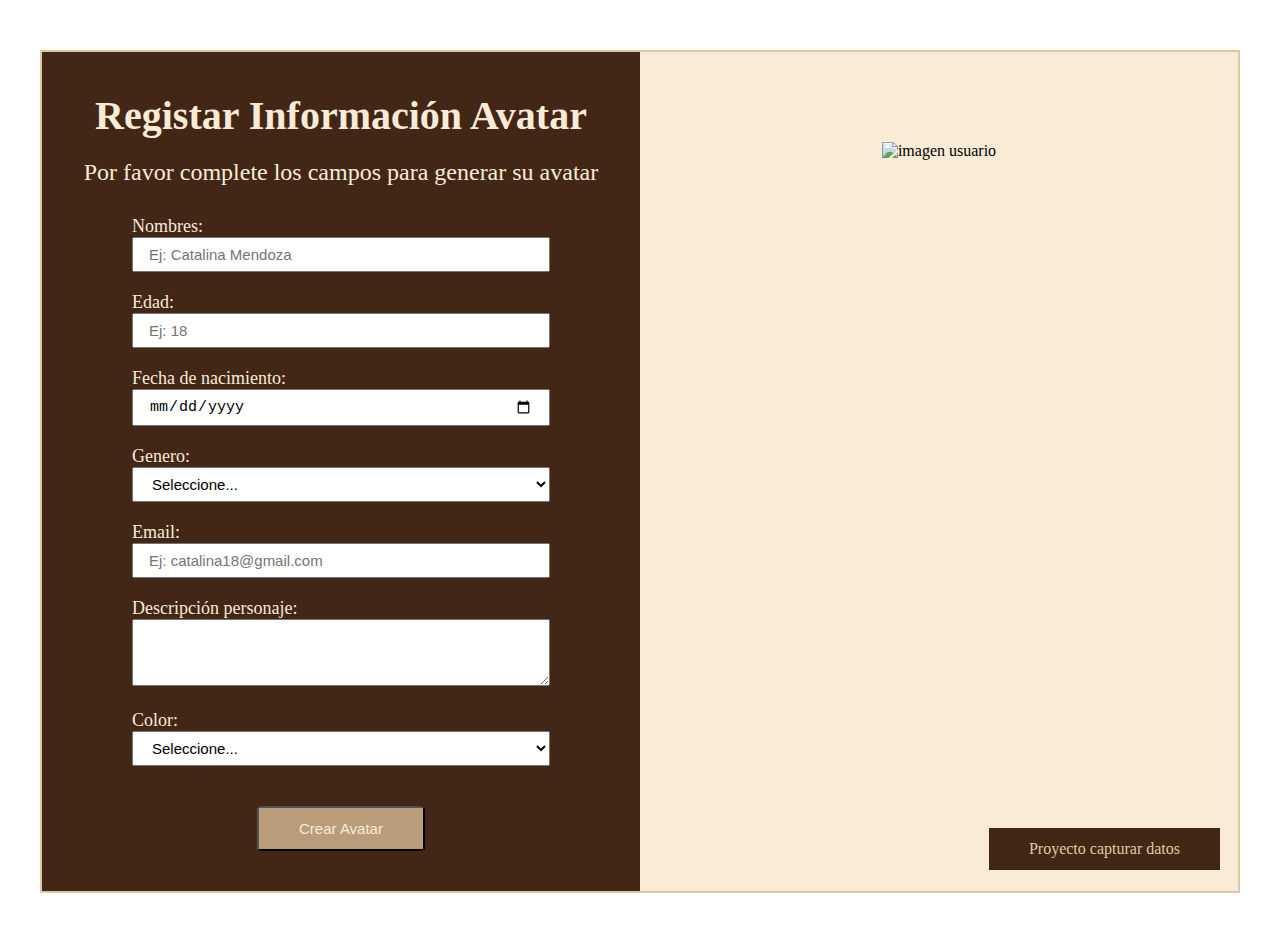
==== capturarDatos.html @ 4a5834c4 "inicial" ====
<!DOCTYPE html>
<html lang="en">
<head>
    <meta charset="UTF-8">
    <meta http-equiv="X-UA-Compatible" content="IE=edge">
    <meta name="viewport" content="width=device-width, initial-scale=1.0">
    <title>Capturar Datos Avatar</title>
    <link rel="stylesheet" href="css/style.css">
</head>
<body id="capturarDatos">
    
    <section class="fila">
        <div class="contForm">
            <h2>Registar Información Avatar</h2>
            <p>Por favor complete los campos para generar su avatar</p>
            <form action="#">
                <div class="formGroup">
                    <label for="nombres">Nombres:</label>
                    <input type="text" id="nombres" placeholder="Ej: Catalina Mendoza" required>
                </div>

                <div class="formGroup">
                    <label for="edad">Edad:</label>
                    <input type="number" id="edad" placeholder="Ej: 18" required>
                </div>

                <div class="formGroup">
                    <label for="fecha">Fecha de nacimiento:</label>
                    <input type="date" id="fecha" required>
                </div>

                <div class="formGroup">
                    <label for="genero">Genero:</label>
                    <select name="#" id="genero">
                        <option value="">Seleccione...</option>
                        <option value="Femenino">Femenino</option>
                        <option value="Masculino">Masculino</option>
                        <option value="Otro">Otro</option>
                    </select>
                </div>

                <div class="formGroup">
                    <label for="email">Email:</label>
                    <input type="email" id="email" placeholder="Ej: catalina18@gmail.com" required>
                </div>

                <div class="formGroup">
                    <label for="descripcion">Descripción personaje:</label>
                    <textarea name="" id="descripcion" cols="30" rows="3" required></textarea>
                </div>

                <div class="formGroup">
                    <label for="color">Color:</label>
                    <select name="#" id="color">
                        <option value="">Seleccione...</option>
                        <option value="Lila">Lila</option>
                        <option value="Verde">Verde</option>
                        <option value="Naranja">Naranja</option>
                        <option value="Terracota">Terracota</option>
                        <option value="Cafe">Cafe</option>
                    </select>
                </div>
            </form>
            
            <button id="crear"onclick="capturarDatos()">Crear Avatar</button>

        </div>

        <div class="contAvatar" id="contAvatar">
            <img id="mIcono" src="../FigurasGeometricas/img/user.png" alt="imagen usuario">
            <h3 id="mNombres">Nombre</h3>
            <p id="mEdad">Edad</p>
            <p id="mFecha">Fecha de nacimiento</p>
            <p id="mGenero">Genero</p>
            <p id="mEmail">Email</p>
            <p id="mDescripcion">Descripción</p>
        </div>

    </section>

    <a class="btn-nav" href="index.html">Proyecto capturar datos</a>
    <script src="js/functions.js"></script>

</body>
</html>
---- css/style.css ----
*{
    margin: 0;
    padding: 0;
    box-sizing: border-box  ;
}

/* Root se utiliza para crear variables con valores que 
sean repetitivos en el sitio web como colores, tamaños, margenes, etc*/
:root{
    --primary-color: #e0c9a2;
    --secondary-color: #221b06;
}

.fila{
    display: flex;
    width: 1200px;
    margin: 50px auto;
    border: 2px solid var(--primary-color);
}

.fila .contBotones{
    width: 50%;
    background: var(--primary-color);
    text-align: center;
    padding: 40px 20px;
}

.contBotones h2{
    color: var(--secondary-color);
    font-size: 50px;
    margin-bottom: 30px;
    background: var(--primary-color);
}

.contBotones button{
    padding: 10px 20px;
    background: var(--secondary-color);
    color: #e8e8bf;
    font-size: 18px;
    border: 1px solid var(--secondary-color);
    border-radius: 5%;
    margin: 12px;
    cursor: pointer;
}

.contBotones button:hover{
    padding: 15px 15px;
    transition: .5s;
}


.fila .contFigura{
    width: 50%;
    text-align: center;
    padding: 40px 20px;
    background: #e8e8bf;
}

.contFigura h2{
    color: var(--secondary-color);
    font-size: 50px;
    background: #e8e8bf;
}

.contFigura #figura {
    width: 250px;
    height: 250px;
    background: var(--secondary-color);
    margin: 80px auto;
    transition: 1s;
    border-radius: 5%;
  
}

#figura.circulo{
    border-radius: 50%;
    transform: rotate(-360deg);
    background: #847063;
}

/* transform tiene varias propierdades
    rotate= girar
    scale= aumemtar/disminuir 
    translate= mover en eje X y Y
    skew= distorcionar
  */

#figura.rombo{
    border-radius: 5%;
    transform: rotate(135deg);
    background: #d3ac69;
}

#figura.rectanguloh{
    width: 350px;
    height: 150px;
    border-radius: 5%;
    background: #847063;
    transform: rotate(360deg);
}

#figura.rectangulov{
    width: 150px;
    height: 300px;
    border-radius: 5%;
    background: #a0978d;
    transform: rotate(360deg);
}

#figura.arriba{
    transform: translateY(-60px);
}

#figura.abajo{
    transform: translateY(60px);
}

#figura.izquierda{
    transform: translateX(-60px);
}

#figura.derecha{
    transform: translateX(60px);
}

#figura.diagonal{
    transform: translate(60px,-60px);
}

#figura.triangulo{
    width: 0;
    height: 0;
    margin: auto;
    border-right: 150px solid #e8e8bf;
    border-top: 100px solid #e8e8bf;
    border-left: 150px solid #e8e8bf;
    border-bottom: 250px solid #2d1228;
    transform: rotate(360deg);
}

#figura.gif{
    margin-top: 50px;
    width: 200px;
    height: 300px;
    background-image: url(../img/boho2.gif);
    background-size: cover;
    transition: 1s;
    transform: rotate(360deg);
}

#figura.trapecio{
    border-bottom: 150px solid #847063;
    border-left: 25px solid transparent;
    border-right: 25px solid transparent;
    height: 0;
    width: 350px;    
}

#figura.paralelograma{
    width: 250px; 
    height: 200px; 
    border: 3px solid #2d1228; 
    background: #2d1228;
    -webkit-transform: skew(20deg);
    -moz-transform: skew(20deg);
    -ms-transform: skew(20deg);
    -o-transform: skew(20deg);
    transform: skew(20deg);
}

#figura.banderin{
    width: 0px;
    height: 180px;
    border-left: 50px solid #a0978d;
    border-right: 50px solid #a0978d;
    border-bottom: 35px solid #e8e8bf;
}

#figura.ovalo{
    width: 220px;
    height: 120px;
    -moz-border-radius: 50%;
    -webkit-border-radius: 50%;
    border-radius: 50%;
    background: #847063;
}  

#figura.pacman{
    width:0;
    height:0;
    border-right: 100px solid #e8e8bf;
    border-top: 100px solid #d3ac69;
    border-left: 100px solid #d3ac69;
    border-bottom: 100px solid #d3ac69;
    -moz-border-radius: 100%;
    -webkit-border-radius: 100%;
    border-radius: 100%;
    transform: rotate(360deg);
}  

/* Capturar Datos */

.fila .contForm{
    width: 50%;
    background: #422616;
    color: #faebd7;
    text-align: center;
    padding: 40px;
}

.fila .contForm h2{
    font-size: 40px;
    margin-bottom: 20px;
}

.fila .contForm p{
    font-size: 24px;
    margin-bottom: 20px;
}

.contForm form .formGroup{
    padding: 10px 50px;
    text-align: left;
}

form .formGroup label{
    display: block;
    font-size: 18px;
}

form .formGroup input{
    width: 100%;
    padding: 7px 15px;
    font-size: 15px;
}

form .formGroup select{
    width: 100%;
    padding: 7px 15px;
    font-size: 15px;
}

form .formGroup textarea{
    width: 100%;
    padding: 7px 15px;
    font-size: 15px;
}

button#crear{
    background: #b99c7a;
    font-size: 15px;
    padding: 12px 40px;
    color: #faebd7;
    margin-top: 30px;
    cursor: pointer;
    transition: .5s;
    border-radius: 5%;
}

button#crear:hover{
    padding: 12px 30px;
    transition: .5s;
}

.fila .contAvatar{
    text-align: center;
    padding: 90px;
    background: #faebd7;
    width: 50%;
}

.fila .contAvatar img{
    width: 200px;
}

.fila .contAvatar h3{
    font-size: 35px;
    color: #faebd7;
    margin-top: 20px;
    margin-bottom: 20px;
}

.fila .contAvatar p{
    font-size: 25px;
    color: #faebd7;
    margin-top: 20px;
    margin-bottom: 20px;
}

.contAvatar.Lila{
    background: #9AA3D9;
}

.contAvatar.Verde{
    background: #BFB854;
}

.contAvatar.Naranja{
    background: #F2B05E;
}

.contAvatar.Terracota{
    background: #BF6836;
}

.contAvatar.Cafe{
    background: #734A32;
}

.btn-nav{
    position: fixed;
    bottom: 30px;
    right: 60px;
    background: #422616;
    color: #e0c9a2;
    padding: 12px 40px;
    text-decoration: none;
}

.btn-nav:hover{
    padding: 12px 30px;
    transition: .5s;
}
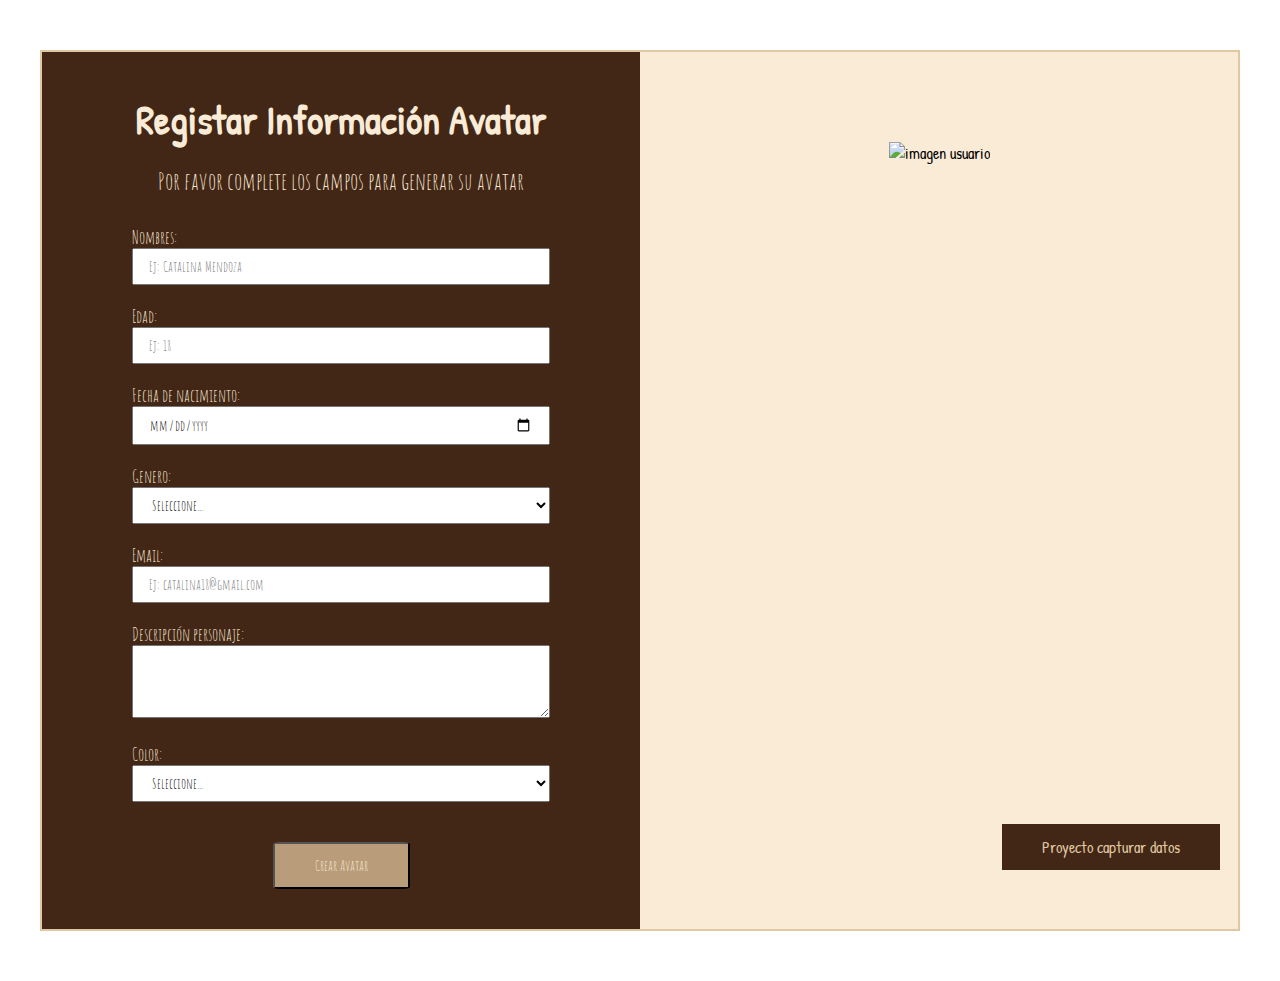
==== commit b87bf618: "Update capturarDatos.html" ====
--- a/capturarDatos.html
+++ b/capturarDatos.html
@@ -5,6 +5,8 @@
     <meta http-equiv="X-UA-Compatible" content="IE=edge">
     <meta name="viewport" content="width=device-width, initial-scale=1.0">
     <title>Capturar Datos Avatar</title>
+    <link href="https://fonts.googleapis.com/css2?family=Patrick+Hand&display=swap" rel="stylesheet">
+    <link href="https://fonts.googleapis.com/css2?family=Amatic+SC:wght@700&family=Shadows+Into+Light&display=swap" rel="stylesheet">
     <link rel="stylesheet" href="css/style.css">
 </head>
 <body id="capturarDatos">
@@ -82,4 +84,4 @@
     <script src="js/functions.js"></script>
 
 </body>
-</html>+</html>
--- a/css/style.css
+++ b/css/style.css
@@ -1,7 +1,8 @@
 *{
     margin: 0;
     padding: 0;
-    box-sizing: border-box  ;
+    box-sizing: border-box ;
+    font-family: 'Patrick Hand', cursive
 }
 
 /* Root se utiliza para crear variables con valores que 
@@ -30,6 +31,7 @@
     font-size: 50px;
     margin-bottom: 30px;
     background: var(--primary-color);
+    font-family: 'Patrick Hand', cursive;
 }
 
 .contBotones button{
@@ -41,6 +43,7 @@
     border-radius: 5%;
     margin: 12px;
     cursor: pointer;
+    font-family: 'Amatic SC', cursive;
 }
 
 .contBotones button:hover{
@@ -60,6 +63,7 @@
     color: var(--secondary-color);
     font-size: 50px;
     background: #e8e8bf;
+    font-family: 'Amatic SC', cursive;
 }
 
 .contFigura #figura {
@@ -211,11 +215,13 @@
 .fila .contForm h2{
     font-size: 40px;
     margin-bottom: 20px;
+    font-family: 'Patrick Hand', cursive;
 }
 
 .fila .contForm p{
     font-size: 24px;
     margin-bottom: 20px;
+    font-family: 'Amatic SC', cursive;
 }
 
 .contForm form .formGroup{
@@ -226,24 +232,28 @@
 form .formGroup label{
     display: block;
     font-size: 18px;
+    font-family: 'Amatic SC', cursive;
 }
 
 form .formGroup input{
     width: 100%;
     padding: 7px 15px;
     font-size: 15px;
+    font-family: 'Amatic SC', cursive;
 }
 
 form .formGroup select{
     width: 100%;
     padding: 7px 15px;
     font-size: 15px;
+    font-family: 'Amatic SC', cursive;
 }
 
 form .formGroup textarea{
     width: 100%;
     padding: 7px 15px;
     font-size: 15px;
+    font-family: 'Amatic SC', cursive;
 }
 
 button#crear{
@@ -255,6 +265,7 @@
     cursor: pointer;
     transition: .5s;
     border-radius: 5%;
+    font-family: 'Amatic SC', cursive;
 }
 
 button#crear:hover{
@@ -278,6 +289,7 @@
     color: #faebd7;
     margin-top: 20px;
     margin-bottom: 20px;
+    font-family: 'Amatic SC', cursive;
 }
 
 .fila .contAvatar p{
@@ -285,6 +297,7 @@
     color: #faebd7;
     margin-top: 20px;
     margin-bottom: 20px;
+    font-family: 'Amatic SC', cursive;
 }
 
 .contAvatar.Lila{
@@ -320,4 +333,4 @@
 .btn-nav:hover{
     padding: 12px 30px;
     transition: .5s;
-}+}
